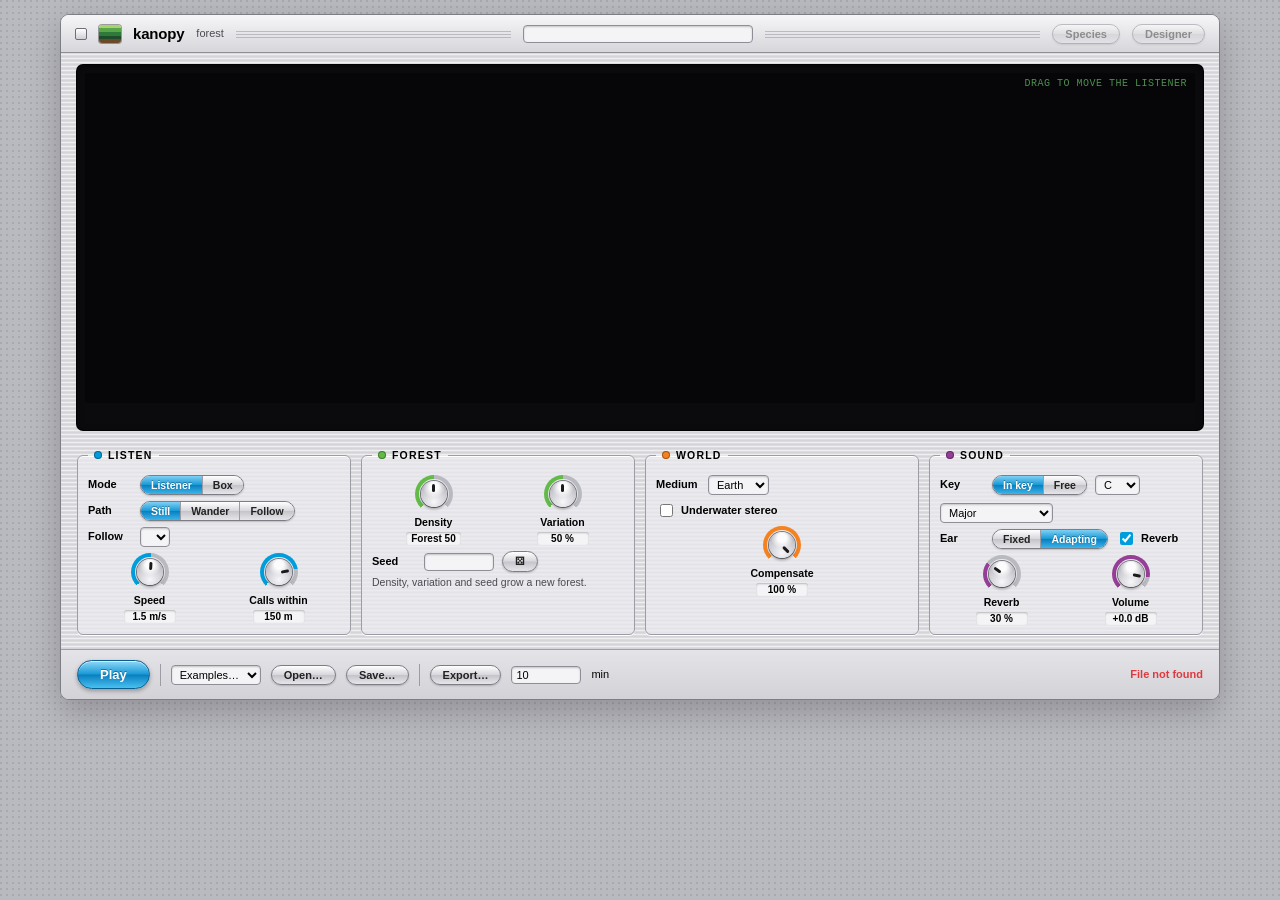
==== ui/index.html @ 3fd64f10 "Batch 06: the app and the Forest page, playing live kanopy-live: render thread 125 ms ahead of the s" ====
<!doctype html>
<html lang="en">
<head>
<meta charset="utf-8">
<meta name="viewport" content="width=device-width, initial-scale=1">
<title>kanopy</title>
<link rel="stylesheet" href="kit.css">
</head>
<body>
<div class="window">
  <div class="titlebar">
    <span class="closebox"></span>
    <span class="badge" aria-hidden="true"><i></i><i></i><i></i><i></i><i></i></span>
    <h1>kanopy</h1><span class="sub">forest</span>
    <span class="lines"></span>
    <input class="namefield" id="name" type="text" spellcheck="false" aria-label="Forest name">
    <span class="lines"></span>
    <button class="btn" disabled title="Comes in the next build">Species</button>
    <button class="btn" disabled title="Comes after that">Designer</button>
  </div>

  <div class="body">
    <div class="screen">
      <canvas id="scene" aria-label="The forest: drag the listener, or draw a box"></canvas>
      <div class="hint" id="hint"></div>
      <div class="readouts" id="readouts"></div>
    </div>

    <div class="legend" id="legend"></div>

    <div class="rows">
      <fieldset>
        <legend><span class="dot" style="background:var(--blue)"></span>Listen</legend>
        <div class="line"><label>Mode</label><span class="seg" id="mode"><button data-v="listener" class="on">Listener</button><button data-v="box">Box</button></span></div>
        <div class="line"><label>Path</label><span class="seg" id="path"><button data-v="still" class="on">Still</button><button data-v="wander">Wander</button><button data-v="follow">Follow</button></span></div>
        <div class="line"><label>Follow</label><select id="follow"></select></div>
        <div class="knobs" id="k-listen"></div>
      </fieldset>
      <fieldset>
        <legend><span class="dot" style="background:var(--green)"></span>Forest</legend>
        <div class="knobs" id="k-forest"></div>
        <div class="line"><label>Seed</label><input type="number" id="seed" min="0" step="1"><button class="btn" id="dice" title="A new seed">⚄</button></div>
        <p class="note">Density, variation and seed grow a new forest.</p>
      </fieldset>
      <fieldset>
        <legend><span class="dot" style="background:var(--orange)"></span>World</legend>
        <div class="line"><label>Medium</label><select id="medium"><option value="earth">Earth</option><option value="mars">Mars</option><option value="titan">Titan</option><option value="venus">Venus</option><option value="water">Water</option></select></div>
        <div class="line"><label class="check"><input type="checkbox" id="uwstereo"> Underwater stereo</label></div>
        <div class="knobs" id="k-world"></div>
      </fieldset>
      <fieldset>
        <legend><span class="dot" style="background:var(--purple)"></span>Sound</legend>
        <div class="line"><label>Key</label><span class="seg" id="keymode"><button data-v="key" class="on">In key</button><button data-v="free">Free</button></span>
          <select id="root"></select><select id="scale"></select></div>
        <div class="line"><label>Ear</label><span class="seg" id="ear"><button data-v="fixed">Fixed</button><button data-v="adapting" class="on">Adapting</button></span>
          <label class="check"><input type="checkbox" id="reverb-on" checked> Reverb</label></div>
        <div class="knobs" id="k-sound"></div>
      </fieldset>
    </div>
  </div>

  <div class="footer">
    <button class="btn gel" id="play">Play</button>
    <span class="sep"></span>
    <select id="examples" aria-label="Example forests"><option value="">Examples…</option></select>
    <button class="btn" id="open">Open…</button>
    <button class="btn" id="save">Save…</button>
    <span class="sep"></span>
    <button class="btn" id="export">Export…</button>
    <input type="number" id="export-min" value="10" min="0.1" step="1" title="Minutes"> <span style="font-size:11px">min</span>
    <span class="status" id="status"></span>
  </div>
</div>
<script src="api.js"></script>
<script src="kit.js"></script>
<script src="forest.js"></script>
</body>
</html>
---- ui/kit.css ----
/* kanopy · interface kit. Platinum window, black screen first, etched groups. Desktop only. */
:root {
  --platinum: #dcdce0; --platinum-hi: #ececef; --platinum-lo: #c4c4ca; --etch: #9c9ca4;
  --ink: #000; --ink-soft: #4a4a52; --inset: #f4f4f6; --desk: #b9b9c0; --graphite: #6e6e78;
  --green: #61bb46; --yellow: #fdb827; --orange: #f5821f; --red: #e03a3e; --purple: #963d97; --blue: #009ddc;
  --screen: #0b0b0e; --lcd: #8f8; --leaf-1: #1f4d2b; --leaf-2: #2f7a3a; --leaf-3: #5aa64a; --leaf-4: #a7d36b;
  --ui: "Lucida Grande", "Lucida Sans Unicode", Geneva, Verdana, sans-serif;
  --mono: Monaco, "SF Mono", Menlo, "Courier New", monospace;
}
* { box-sizing: border-box; }
html, body { margin: 0; }
body {
  background: radial-gradient(circle at 1px 1px, rgba(0,0,0,.09) 1px, transparent 1.5px) 0 0/6px 6px, var(--desk);
  font: 13px/1.45 var(--ui); color: var(--ink); padding: 14px 12px 14px; min-width: 1000px; min-height: 100vh;
  user-select: none; -webkit-user-select: none;
}
button, input, select { font-family: var(--ui); }
.window {
  max-width: 1160px; margin: 0 auto; border: 1px solid #7d7d86; border-radius: 9px; overflow: clip;
  background: repeating-linear-gradient(0deg, rgba(255,255,255,.55) 0 1px, rgba(255,255,255,0) 1px 2px, rgba(0,0,0,.035) 2px 3px, rgba(0,0,0,0) 3px 4px), var(--platinum);
  box-shadow: 0 1px 0 #fff inset, 0 12px 32px rgba(0,0,0,.22);
}
.titlebar { display: flex; align-items: center; gap: 12px; padding: 8px 14px 7px; background: linear-gradient(#f6f6f8, #d6d6db); border-bottom: 1px solid #8e8e96; }
.closebox { width: 12px; height: 12px; border: 1px solid #6e6e78; border-radius: 2px; background: linear-gradient(#fff, #cfcfd5); flex: none; }
.titlebar .lines { flex: 1; height: 9px; background: repeating-linear-gradient(0deg, #9c9ca4 0 1px, transparent 1px 3px); opacity: .6; min-width: 12px; }
.titlebar h1 { margin: 0; font-size: 15px; font-weight: 700; letter-spacing: -.2px; }
.titlebar .sub { color: var(--ink-soft); font-size: 11px; }
/* kanopy's badge: the forest's layers, canopy to floor */
.badge { display: inline-flex; flex-direction: column; width: 22px; height: 18px; border-radius: 3px; overflow: hidden; box-shadow: 0 0 0 1px rgba(0,0,0,.35); flex: none; }
.badge i { flex: 1; }
.badge i:nth-child(1) { background: var(--leaf-4); } .badge i:nth-child(2) { background: var(--leaf-3); }
.badge i:nth-child(3) { background: var(--leaf-2); } .badge i:nth-child(4) { background: var(--leaf-1); }
.badge i:nth-child(5) { background: #6b4a2a; }
.namefield { font: 700 12px var(--ui); width: 230px; padding: 3px 8px; border: 1px solid #8e8e96; border-radius: 4px; background: var(--inset); box-shadow: inset 0 1px 2px rgba(0,0,0,.25); }
.body { padding: 12px 16px 14px; }

/* the screen */
.screen { background: var(--screen); border-radius: 6px; padding: 8px; box-shadow: 0 0 0 1px #000, 0 2px 6px rgba(0,0,0,.5) inset; position: relative; }
.screen canvas { display: block; width: 100%; height: 330px; border-radius: 3px; background: #060608; cursor: crosshair; touch-action: none; }
.readouts { display: flex; flex-wrap: wrap; gap: 4px 16px; font: 11px/1 var(--mono); color: var(--lcd); margin-top: 7px; letter-spacing: 1px; min-height: 12px; }
.readouts b { font-weight: 400; opacity: .6; margin-right: 5px; }
.readouts .meter { display: inline-block; width: 70px; height: 7px; background: #1a2a1a; vertical-align: -1px; position: relative; }
.readouts .meter i { position: absolute; left: 0; top: 0; bottom: 0; background: var(--lcd); }
.readouts .meter i.hot { background: var(--yellow); }
.screen .hint { position: absolute; right: 16px; top: 12px; font: 10px/1.3 var(--mono); color: var(--lcd); opacity: .55; text-align: right; pointer-events: none; letter-spacing: .5px; }

/* groups */
.rows { display: flex; gap: 10px; margin-top: 10px; align-items: stretch; }
fieldset { flex: 1 1 0; margin: 0; border: 1px solid var(--etch); border-radius: 6px; padding: 6px 10px 9px; background: rgba(236,236,239,.7); box-shadow: 0 1px 0 #fff, inset 0 1px 0 #fff; min-width: 0; }
legend { font-size: 10.5px; font-weight: 700; text-transform: uppercase; letter-spacing: 1.2px; padding: 0 6px; display: flex; align-items: center; gap: 6px; }
legend .dot { width: 8px; height: 8px; border-radius: 50%; box-shadow: 0 0 0 1px rgba(0,0,0,.35) inset; }
.line { display: flex; align-items: center; gap: 8px; margin-top: 6px; flex-wrap: wrap; }
.line > label { font-size: 11px; font-weight: 700; min-width: 44px; }
.knobs { display: flex; gap: 4px 6px; align-items: flex-end; justify-content: space-around; margin-top: 6px; }
.note { font-size: 10.5px; color: var(--ink-soft); margin: 4px 0 0; line-height: 1.3; }

/* knobs */
.knob { display: flex; flex-direction: column; align-items: center; gap: 2px; font-size: 10.5px; width: 62px; }
.dial { --a0: 0deg; --a1: 0deg; --c: var(--graphite); position: relative; width: 38px; height: 38px; border-radius: 50%; cursor: ns-resize; touch-action: none; outline: none;
  background: conic-gradient(from 225deg, #b9b9c0 0 var(--a0), var(--c) var(--a0) var(--a1), #b9b9c0 var(--a1) 270deg, transparent 270deg); }
.dial::before { content: ""; position: absolute; inset: 4px; border-radius: 50%; background: var(--platinum-hi); }
.dial .cap { position: absolute; inset: 6px; border-radius: 50%;
  background: radial-gradient(circle at 50% 22%, rgba(255,255,255,.95) 0 18%, rgba(255,255,255,0) 46%), radial-gradient(circle at 50% 80%, #f7f7fa, #c8c8ce 60%, #9a9aa3);
  box-shadow: 0 2px 3px rgba(0,0,0,.35), 0 0 0 1px #7d7d86; }
.dial .ptr { position: absolute; inset: 6px; border-radius: 50%; pointer-events: none; }
.dial .ptr::after { content: ""; position: absolute; left: 50%; top: 3px; width: 3px; height: 30%; margin-left: -1.5px; border-radius: 2px; background: #1a1a1e; }
.dial:focus-visible { box-shadow: 0 0 0 2px var(--blue); }
.knob .name { font-weight: 700; white-space: nowrap; }
.val { font: 700 10px var(--ui); background: var(--inset); box-shadow: inset 0 1px 2px rgba(0,0,0,.25); border-radius: 3px; padding: 1px 5px; min-width: 52px; text-align: center; white-space: nowrap; }
.knob.off { opacity: .4; pointer-events: none; }

/* segmented, gel, fields */
.seg { display: inline-flex; border: 1px solid #7d7d86; border-radius: 999px; overflow: hidden; box-shadow: 0 1px 2px rgba(0,0,0,.2); }
.seg button { font: 700 10.5px var(--ui); border: 0; padding: 3px 10px; cursor: pointer; color: #222; background: linear-gradient(#fff, #d8d8dd 48%, #c4c4ca 52%, #e6e6ea); }
.seg button + button { border-left: 1px solid #9c9ca4; }
.seg button.on { color: #fff; background: linear-gradient(#7fd0f5, #1a9ad6 48%, #0a7fc0 52%, #3bb5ea); text-shadow: 0 -1px 0 rgba(0,0,0,.3); }
.btn { font: 700 11px var(--ui); border: 1px solid #7d7d86; border-radius: 999px; padding: 3px 12px; cursor: pointer; color: #222; background: linear-gradient(#fff, #d8d8dd 48%, #c4c4ca 52%, #e6e6ea); box-shadow: 0 1px 2px rgba(0,0,0,.2); }
.btn:active { background: linear-gradient(#d0d0d6, #b9b9c0); }
.btn:disabled { opacity: .45; cursor: default; }
.btn.gel { color: #fff; border-color: #0a5d8c; padding: 6px 22px; font-size: 13px; background: linear-gradient(#8fd8f8, #1a9ad6 48%, #0a7fc0 52%, #49c0f0); text-shadow: 0 -1px 0 rgba(0,0,0,.35); box-shadow: 0 2px 4px rgba(0,0,0,.3), inset 0 1px 0 rgba(255,255,255,.6); }
.btn.gel.on { background: linear-gradient(#ffd27a, #f5a10f 48%, #e58a00 52%, #ffc24a); border-color: #9a5a00; }
select, input[type=number], input[type=text] { font: 11px var(--ui); border: 1px solid #8e8e96; border-radius: 4px; background: var(--inset); padding: 2px 4px; box-shadow: inset 0 1px 2px rgba(0,0,0,.2); }
input[type=number] { width: 70px; }
label.check { display: inline-flex; align-items: center; gap: 5px; font-size: 11px; font-weight: 700; cursor: pointer; }
label.check input { accent-color: var(--blue); }

/* species legend */
.legend { display: flex; flex-wrap: wrap; gap: 4px 6px; margin-top: 8px; }
.chip { display: inline-flex; align-items: center; gap: 6px; padding: 2px 9px 2px 6px; border-radius: 999px; border: 1px solid #9c9ca4; background: rgba(255,255,255,.55); font-size: 11px; cursor: pointer; }
.chip i { width: 9px; height: 9px; border-radius: 50%; box-shadow: 0 0 0 1px rgba(0,0,0,.35) inset; }
.chip small { color: var(--ink-soft); }
.chip.following { border-color: var(--blue); box-shadow: 0 0 0 2px rgba(0,157,220,.35); }

/* footer */
.footer { display: flex; align-items: center; gap: 10px; padding: 10px 16px; border-top: 1px solid #a0a0a8; background: linear-gradient(#e4e4e8, #d2d2d7); }
.footer .sep { width: 1px; height: 22px; background: #9c9ca4; }
.footer .status { margin-left: auto; font-size: 11px; color: var(--ink-soft); max-width: 420px; text-align: right; }
.footer .status.err { color: var(--red); font-weight: 700; }

@media (prefers-reduced-motion: reduce) { * { transition: none !important; } }
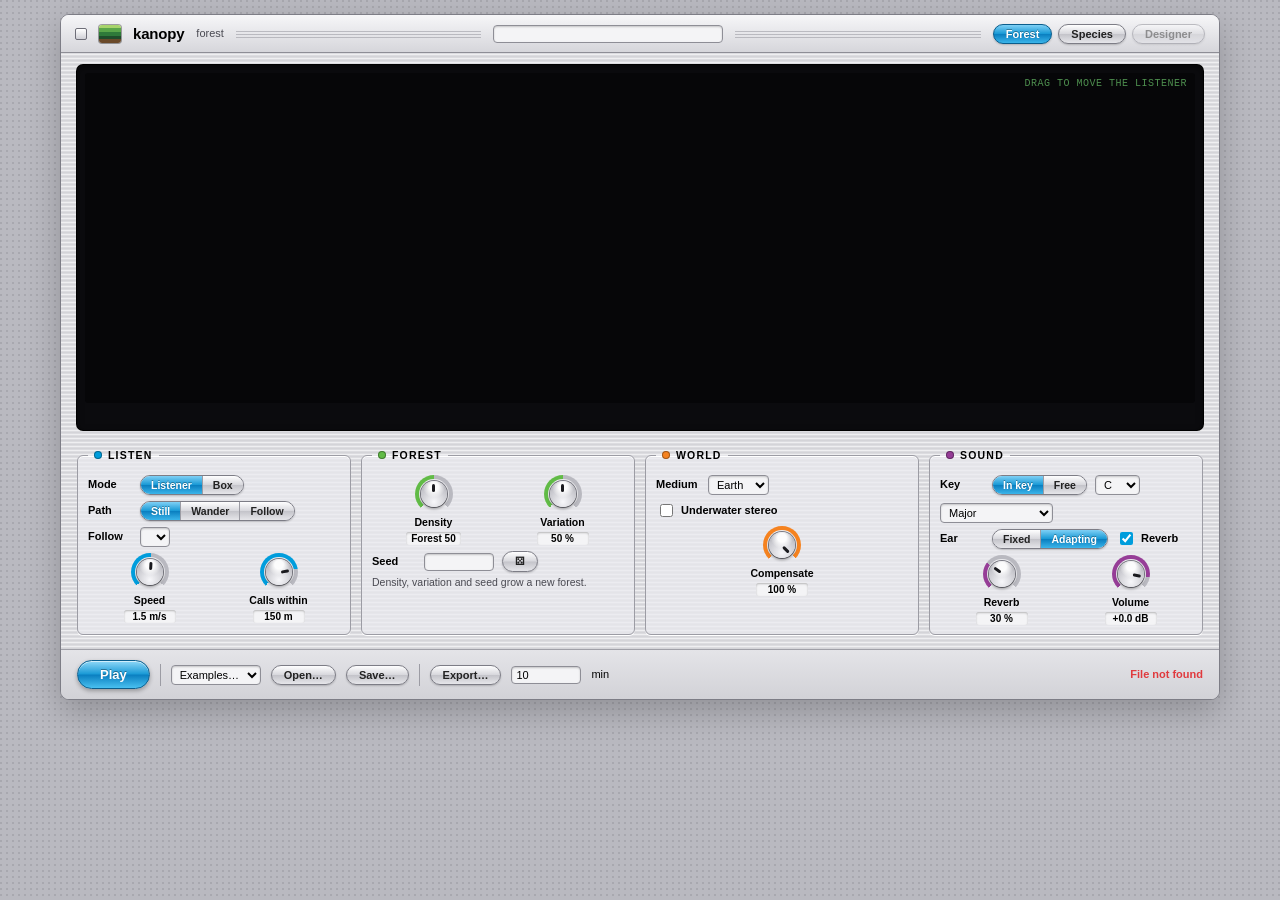
==== commit c13ae915: "Batch 07: Species page, palette colours, species library - One palette: twelve hues, each dark, norm" ====
--- a/ui/index.html
+++ b/ui/index.html
@@ -15,8 +15,7 @@
     <span class="lines"></span>
     <input class="namefield" id="name" type="text" spellcheck="false" aria-label="Forest name">
     <span class="lines"></span>
-    <button class="btn" disabled title="Comes in the next build">Species</button>
-    <button class="btn" disabled title="Comes after that">Designer</button>
+    <nav class="pages"><a class="btn on" href="index.html">Forest</a><a class="btn" href="species.html">Species</a><span class="btn" aria-disabled="true" title="Comes in the next build">Designer</span></nav>
   </div>
 
   <div class="body">
@@ -72,6 +71,8 @@
   </div>
 </div>
 <script src="api.js"></script>
+<script src="palette.js"></script>
+<script src="screen.js"></script>
 <script src="kit.js"></script>
 <script src="forest.js"></script>
 </body>
--- a/ui/kit.css
+++ b/ui/kit.css
@@ -79,6 +79,7 @@
 .btn:disabled { opacity: .45; cursor: default; }
 .btn.gel { color: #fff; border-color: #0a5d8c; padding: 6px 22px; font-size: 13px; background: linear-gradient(#8fd8f8, #1a9ad6 48%, #0a7fc0 52%, #49c0f0); text-shadow: 0 -1px 0 rgba(0,0,0,.35); box-shadow: 0 2px 4px rgba(0,0,0,.3), inset 0 1px 0 rgba(255,255,255,.6); }
 .btn.gel.on { background: linear-gradient(#ffd27a, #f5a10f 48%, #e58a00 52%, #ffc24a); border-color: #9a5a00; }
+.btn.gel:disabled { color: #e8eef2; background: linear-gradient(#d9e3ea, #a9bac6 48%, #9cafbd 52%, #c6d4de); border-color: #7f93a1; box-shadow: none; text-shadow: none; }
 select, input[type=number], input[type=text] { font: 11px var(--ui); border: 1px solid #8e8e96; border-radius: 4px; background: var(--inset); padding: 2px 4px; box-shadow: inset 0 1px 2px rgba(0,0,0,.2); }
 input[type=number] { width: 70px; }
 label.check { display: inline-flex; align-items: center; gap: 5px; font-size: 11px; font-weight: 700; cursor: pointer; }
@@ -98,3 +99,31 @@
 .footer .status.err { color: var(--red); font-weight: 700; }
 
 @media (prefers-reduced-motion: reduce) { * { transition: none !important; } }
+
+/* pages */
+.pages { display: inline-flex; gap: 6px; }
+a.btn { text-decoration: none; display: inline-block; }
+.pages .btn.on { color: #fff; border-color: #0a5d8c; background: linear-gradient(#7fd0f5, #1a9ad6 48%, #0a7fc0 52%, #3bb5ea); text-shadow: 0 -1px 0 rgba(0,0,0,.3); }
+.pages span.btn[aria-disabled] { opacity: .45; cursor: default; }
+
+/* species page */
+.cols { display: grid; grid-template-columns: 290px 1fr; gap: 10px; margin-top: 10px; align-items: start; }
+.list { border: 1px solid var(--etch); border-radius: 6px; background: rgba(255,255,255,.55); box-shadow: inset 0 1px 2px rgba(0,0,0,.12); max-height: 210px; overflow-y: auto; }
+.list .row { display: flex; align-items: center; gap: 7px; padding: 4px 8px; font-size: 11.5px; border-bottom: 1px solid rgba(0,0,0,.06); cursor: pointer; }
+.list .row:last-child { border-bottom: 0; }
+.list .row i { width: 10px; height: 10px; border-radius: 50%; box-shadow: 0 0 0 1px rgba(0,0,0,.35) inset; flex: none; }
+.list .row small { color: var(--ink-soft); margin-left: auto; white-space: nowrap; }
+.list .row.sel { background: linear-gradient(#7fd0f5, #1a9ad6); color: #fff; }
+.list .row.sel small { color: #e8f6fd; }
+.list .row .x { border: 0; background: none; color: var(--ink-soft); cursor: pointer; font-size: 13px; padding: 0 2px; }
+.list .row .add { font: 700 10px var(--ui); border: 1px solid #7d7d86; border-radius: 999px; padding: 1px 7px; background: linear-gradient(#fff, #d8d8dd); cursor: pointer; }
+.sidehead { font-size: 10.5px; font-weight: 700; text-transform: uppercase; letter-spacing: 1.2px; margin: 8px 2px 4px; display: flex; align-items: center; gap: 6px; }
+.sidehead .btn { margin-left: auto; padding: 1px 9px; font-size: 10px; }
+.sidebtns { display: flex; gap: 6px; margin-top: 6px; }
+.editor { display: grid; grid-template-columns: 1fr 1fr; gap: 10px; }
+.editor fieldset { flex: none; }
+.swatches { display: grid; grid-template-columns: repeat(13, 16px); grid-auto-flow: column; grid-template-rows: repeat(3, 16px); gap: 3px; margin-top: 6px; }
+.swatch { width: 16px; height: 16px; border-radius: 4px; border: 1px solid rgba(0,0,0,.35); cursor: pointer; padding: 0; }
+.swatch.on { outline: 2px solid #000; outline-offset: 1px; }
+.dirty { color: var(--orange); font-weight: 700; }
+input.name { font: 700 12px var(--ui); width: 100%; }
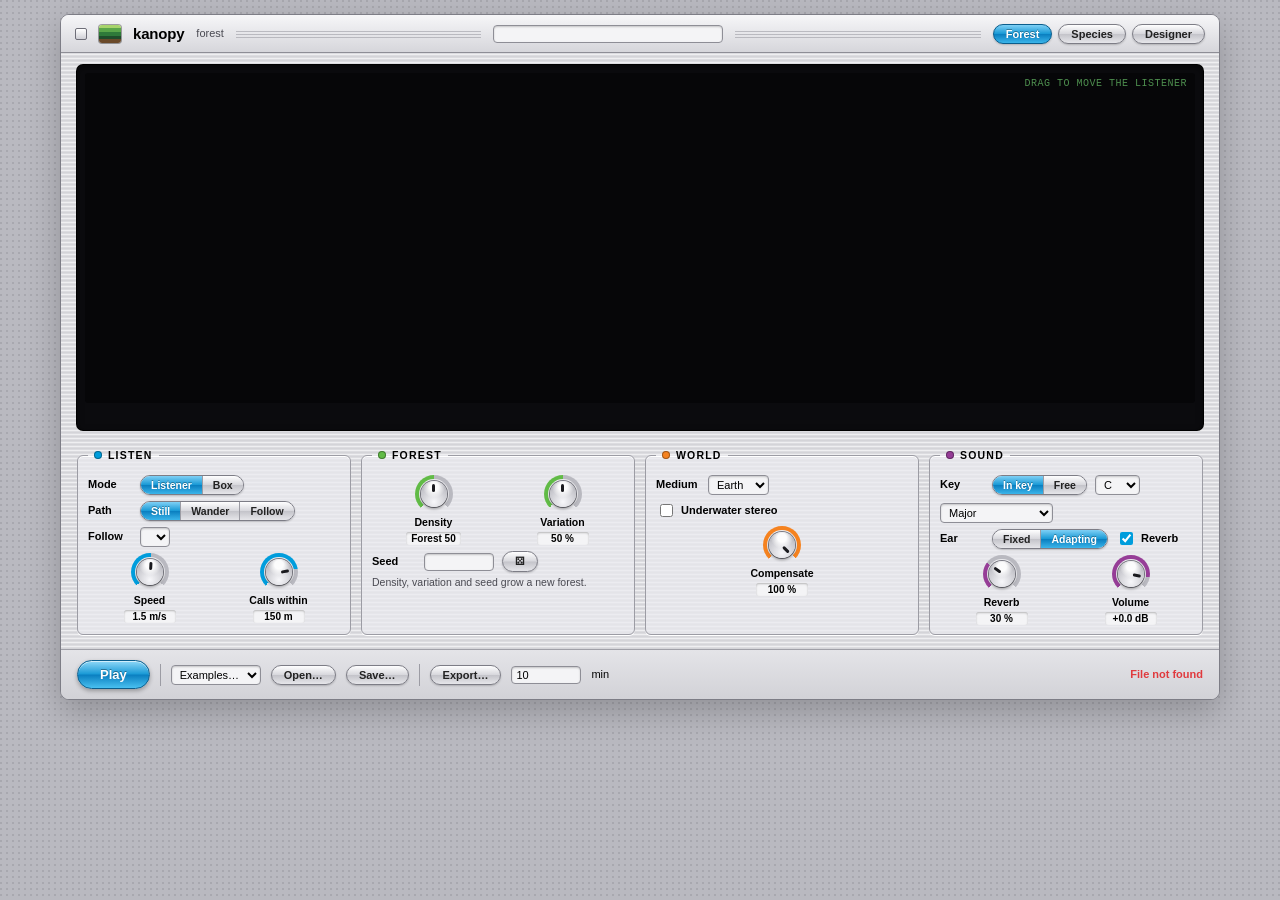
==== commit 3113f797: "Batch 08: the Designer page Voice, calls and speed for one species; Call and Signature play it dry f" ====
--- a/ui/index.html
+++ b/ui/index.html
@@ -15,7 +15,7 @@
     <span class="lines"></span>
     <input class="namefield" id="name" type="text" spellcheck="false" aria-label="Forest name">
     <span class="lines"></span>
-    <nav class="pages"><a class="btn on" href="index.html">Forest</a><a class="btn" href="species.html">Species</a><span class="btn" aria-disabled="true" title="Comes in the next build">Designer</span></nav>
+    <nav class="pages"><a class="btn on" href="index.html">Forest</a><a class="btn" href="species.html">Species</a><a class="btn" href="designer.html">Designer</a></nav>
   </div>
 
   <div class="body">
--- a/ui/kit.css
+++ b/ui/kit.css
@@ -127,3 +127,26 @@
 .swatch.on { outline: 2px solid #000; outline-offset: 1px; }
 .dirty { color: var(--orange); font-weight: 700; }
 input.name { font: 700 12px var(--ui); width: 100%; }
+
+/* ranges: two thumbs on a track */
+.ranges { display: grid; grid-template-columns: 1fr; gap: 5px; margin-top: 6px; }
+.range { display: grid; grid-template-columns: 78px 1fr 104px; align-items: center; gap: 8px; font-size: 10.5px; }
+.range .name { font-weight: 700; white-space: nowrap; }
+.range .track { --c: var(--graphite); position: relative; height: 16px; cursor: ew-resize; outline: none; touch-action: none; }
+.range .track::before { content: ""; position: absolute; left: 0; right: 0; top: 6px; height: 4px; border-radius: 2px; background: #b9b9c0; box-shadow: inset 0 1px 1px rgba(0,0,0,.3); }
+.range .fill { position: absolute; top: 6px; height: 4px; border-radius: 2px; background: var(--c); }
+.range .thumb { position: absolute; top: 1px; width: 10px; height: 14px; margin-left: -5px; border-radius: 3px; pointer-events: none;
+  background: linear-gradient(#fff, #d8d8dd 48%, #c4c4ca 52%, #e6e6ea); box-shadow: 0 1px 2px rgba(0,0,0,.35), 0 0 0 1px #7d7d86; }
+.range.locked .thumb.hi { box-shadow: 0 1px 2px rgba(0,0,0,.35), 0 0 0 1px #000; }
+.range .track:focus-visible::before { box-shadow: 0 0 0 2px var(--blue); }
+.range .val { min-width: 0; }
+.range.off { opacity: .4; pointer-events: none; }
+
+/* designer */
+.designer { display: grid; grid-template-columns: 1fr 1fr; gap: 10px; }
+.designer fieldset { flex: none; }
+.audition { display: flex; gap: 10px; align-items: center; margin-top: 6px; }
+.audition .btn.gel { min-width: 120px; }
+.flag { font-size: 11px; margin-top: 8px; padding: 5px 8px; border-radius: 4px; background: rgba(255,255,255,.55); border: 1px solid var(--etch); line-height: 1.35; }
+.flag.warn { border-color: var(--orange); background: rgba(245,130,31,.12); }
+.flag.bad { border-color: var(--red); background: rgba(224,58,62,.12); color: #7a1013; font-weight: 700; }
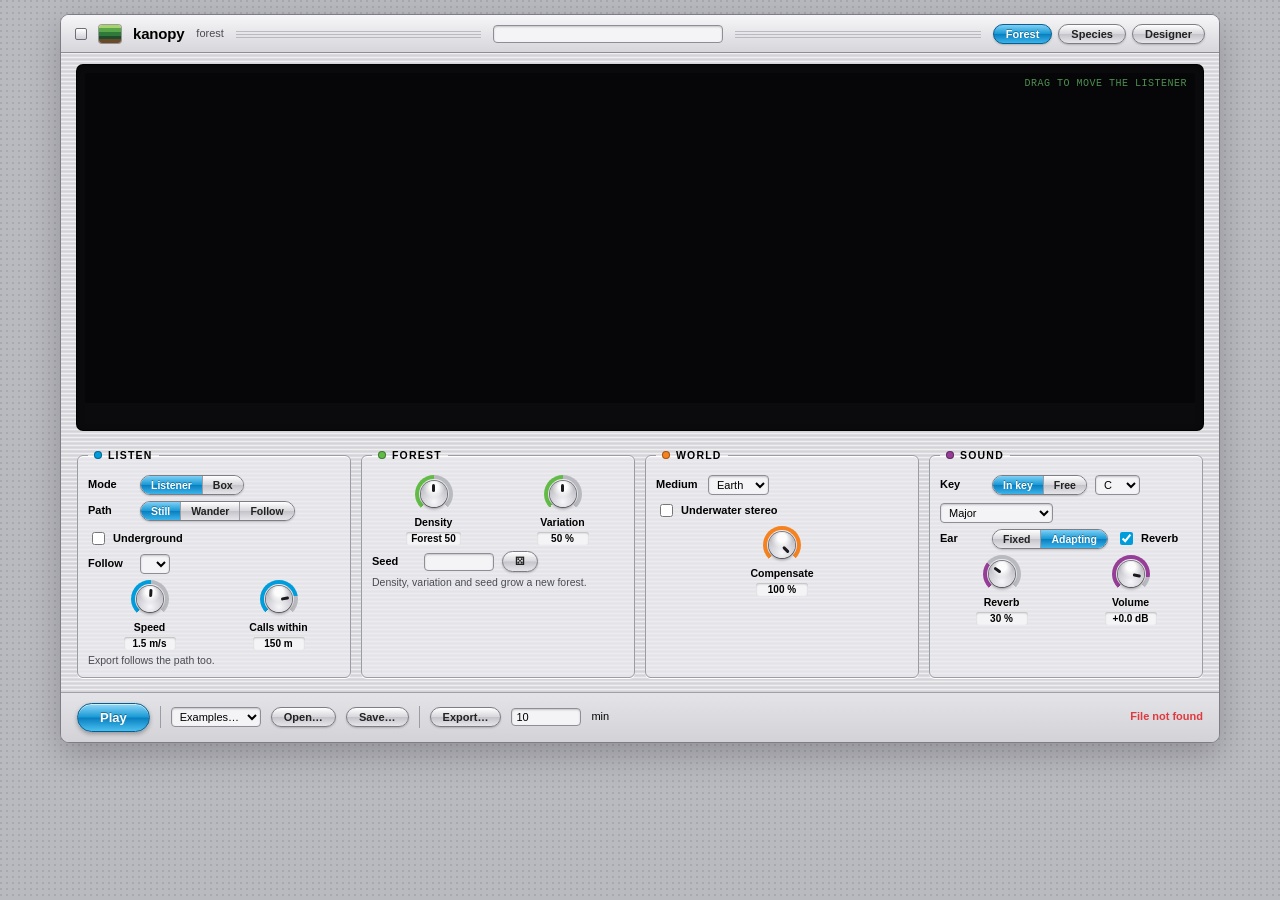
==== commit 25becce4: "Listener paths in renders: wander, follow, underground switch The path (Still, Wander, Follow at a S" ====
--- a/ui/index.html
+++ b/ui/index.html
@@ -31,9 +31,11 @@
       <fieldset>
         <legend><span class="dot" style="background:var(--blue)"></span>Listen</legend>
         <div class="line"><label>Mode</label><span class="seg" id="mode"><button data-v="listener" class="on">Listener</button><button data-v="box">Box</button></span></div>
-        <div class="line"><label>Path</label><span class="seg" id="path"><button data-v="still" class="on">Still</button><button data-v="wander">Wander</button><button data-v="follow">Follow</button></span></div>
+        <div class="line"><label>Path</label><span class="seg" id="path"><button data-v="still" class="on">Still</button><button data-v="wander">Wander</button><button data-v="follow">Follow</button></span>
+          <label class="check" title="Wander may go below the surface"><input type="checkbox" id="underground"> Underground</label></div>
         <div class="line"><label>Follow</label><select id="follow"></select></div>
         <div class="knobs" id="k-listen"></div>
+        <p class="note">Export follows the path too.</p>
       </fieldset>
       <fieldset>
         <legend><span class="dot" style="background:var(--green)"></span>Forest</legend>
